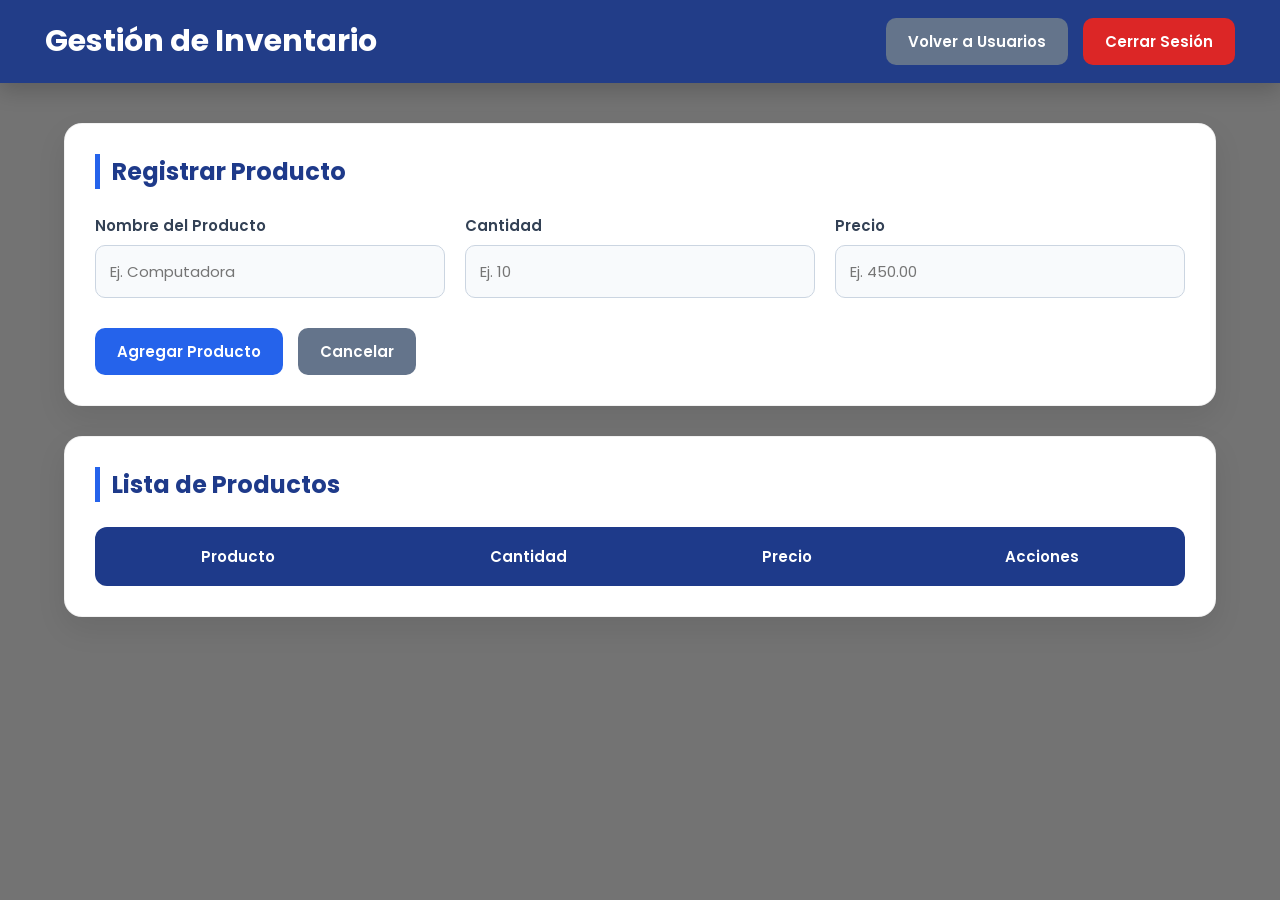
==== inventario.html @ bd46a233 "Proyecto" ====
<!DOCTYPE html>
<html lang="es">
<head>
    <meta charset="UTF-8">
    <meta name="viewport" content="width=device-width, initial-scale=1.0">
    <title>Inventario | Gestión de Inventario</title>
    <link rel="stylesheet" href="styles.css">
    <script src="main.js" defer></script>
    <link rel="icon" type="image/png" href="https://img.icons8.com/color/48/product.png">
</head>
<body id="inventario-body">
    <nav class="navbar">
        <div class="navbar-brand">Gestión de Inventario</div>
        <div class="navbar-nav">
            <a href="usuarios.html" class="btn btn-secondary">Volver a Usuarios</a>
            <button id="btnLogout" class="btn btn-danger">Cerrar Sesión</button>
        </div>
    </nav>
    
    <div class="container">
        <div class="card">
            <h3 id="formProductTitle">Registrar Producto</h3>
            <form id="productForm">
                <input type="hidden" id="productId">
                <div class="form-row">
                    <div class="form-group">
                        <label for="productNombre">Nombre del Producto</label>
                        <input type="text" id="productNombre" placeholder="Ej. Computadora" required>
                    </div>
                    <div class="form-group">
                        <label for="productCantidad">Cantidad</label>
                        <input type="number" id="productCantidad" placeholder="Ej. 10" min="0" required>
                    </div>
                    <div class="form-group">
                        <label for="productPrecio">Precio</label>
                        <input type="number" id="productPrecio" step="0.01" placeholder="Ej. 450.00" min="0" required>
                    </div>
                </div>
                <div class="form-actions">
                    <button type="submit" id="btnProductSubmit" class="btn btn-primary">Agregar Producto</button>
                    <button type="button" id="btnCancelProductEdit" class="btn btn-secondary hidden">Cancelar</button>
                </div>
            </form>
        </div>

        <div class="card table-card">
            <h3>Lista de Productos</h3>
            <div class="table-responsive">
                <table>
                    <thead>
                        <tr>
                            <th>Producto</th>
                            <th>Cantidad</th>
                            <th>Precio</th>
                            <th>Acciones</th>
                        </tr>
                    </thead>
                    <tbody id="productsTableBody"></tbody>
                </table>
            </div>
        </div>
    </div>
</body>
</html>
---- styles.css ----
@import url('https://fonts.googleapis.com/css2?family=Poppins:wght@300;400;500;600;700&display=swap');



*{
    margin:0;
    padding:0;
    box-sizing:border-box;
    font-family:'Poppins',sans-serif;
}

html{
    scroll-behavior:smooth;
}

body{
    background:#eef2f7;
    color:#333;
}



#login-body{
    min-height:100vh;
    display:flex;
    justify-content:center;
    align-items:center;
    background:
    linear-gradient(rgba(0,0,0,.55),rgba(0,0,0,.55)),
    url("https://images.unsplash.com/vector-1767642476302-37ba6d23c284?q=80&w=711&auto=format&fit=crop&ixlib=rb-4.1.0&ixid=M3wxMjA3fDB8MHxwaG90by1wYWdlfHx8fGVufDB8fHx8fA%3D%3D");
    background-size:cover;
    background-position:center;
    background-repeat:no-repeat;
}



#inventario-body{
    min-height:100vh;
    background:
    linear-gradient(rgba(0,0,0,.55),rgba(0,0,0,.55)),
    url("https://images.unsplash.com/photo-1517048676732-d65bc937f952?auto=format&fit=crop&w=1920&q=80");
    background-size:cover;
    background-position:center;
    background-attachment:fixed;
}


.login-card{
    width:420px;
    padding:40px;
    background:rgba(255,255,255,.92);
    border-radius:22px;
    border:1px solid rgba(37,99,235,.20);
    backdrop-filter:blur(18px);
    box-shadow:
        0 15px 35px rgba(37,99,235,.15),
        0 5px 10px rgba(0,0,0,.08);
    animation:fadeIn .8s ease;
}

@keyframes fadeIn{
    from{
        opacity:0;
        transform:translateY(30px);
    }
    to{
        opacity:1;
        transform:translateY(0);
    }
}


.login-header{
    text-align:center;
    margin-bottom:30px;
}

.login-header img{
    width:75px;
    margin-bottom:15px;
    transition:.4s;
}

.login-header img:hover{
    transform:rotate(10deg) scale(1.08);
}

.login-header h2{
    color:#1E3A8A;
    font-size:35px;
    font-weight:700;
    letter-spacing:1px;
}

.login-header p{
    color:#64748B;
    font-size:15px;
    margin-top:8px;
}


.alert-message{
    text-align:center;
    color:#DC2626;
    margin-bottom:18px;
}

.hidden{
    display:none;
}


.navbar{
    position:sticky;
    top:0;
    display:flex;
    justify-content:space-between;
    align-items:center;
    padding:18px 45px;
    background:rgba(30,58,138,.95);
    backdrop-filter:blur(12px);
    box-shadow:0 8px 20px rgba(0,0,0,.18);
    z-index:999;
}

.navbar-brand{
    font-size:30px;
    font-weight:700;
    color:white;
    cursor:pointer;
    transition:.35s;
}

.navbar-brand:hover{
    transform:scale(1.05);
    letter-spacing:2px;
}

.navbar-nav{
    display:flex;
    align-items:center;
    gap:15px;
}

.navbar-nav a{
    text-decoration:none;
}



.navbar .btn{
    transition:.35s;
}

.navbar .btn:hover{
    transform:translateY(-3px);
}



.container{
    width:90%;
    max-width:1250px;
    margin:40px auto;
}



.card{
    background:rgba(255,255,255,.95);
    border-radius:18px;
    padding:30px;
    margin-bottom:30px;
    box-shadow:0 10px 30px rgba(0,0,0,.08);
    transition:.35s;
    border:1px solid rgba(0,0,0,.05);
}

.card:hover{
    transform:translateY(-6px);
    box-shadow:0 20px 40px rgba(0,0,0,.15);
}

.card h3{
    color:#1e3a8a;
    font-size:24px;
    margin-bottom:25px;
    border-left:5px solid #2563eb;
    padding-left:12px;
}



.form-row{
    display:flex;
    gap:20px;
    flex-wrap:wrap;
}

.form-group{
    flex:1;
    display:flex;
    flex-direction:column;
    margin-bottom:20px;
}

.form-group label{
    font-size:15px;
    font-weight:600;
    color:#334155;
    margin-bottom:8px;
}

.form-group input,

.form-group select,

.form-group textarea{
    width:100%;
    padding:14px 16px;
    border-radius:10px;
    border:1px solid #d1d5db;
    background:#F8FAFC;
    outline:none;
    transition:.35s;
    font-size:15px;
    color:#1E293B;
}

.form-group textarea{
    resize:none;
}

.form-group input:focus,

.form-group select:focus,

.form-group textarea:focus{
    border-color:#2563EB;
    background:white;
    box-shadow:0 0 12px rgba(37,99,235,.20);
}



.form-actions{
    display:flex;
    gap:15px;
    margin-top:15px;
}

.btn{
    padding:13px 24px;
    border:none;
    border-radius:10px;
    cursor:pointer;
    font-size:15px;
    font-weight:600;
    transition:.35s;
    display:inline-flex;
    justify-content:center;
    align-items:center;
    gap:8px;
}

.btn:hover{
    transform:translateY(-3px);
}

.btn:active{
    transform:scale(.97);
}



.btn-primary{
    background:linear-gradient(135deg,#2563EB,#1D4ED8);
    color:white;
}

.btn-primary:hover{
    box-shadow:0 10px 20px rgba(37,99,235,.30);
}



.btn-secondary{
    background:#6b7280;
    color:white;
}

.btn-secondary:hover{
    background:#4b5563;
}



.btn-danger{
    background:#dc2626;
    color:white;
}

.btn-danger:hover{
    background:#b91c1c;
}



.btn-warning{
    background:#f59e0b;
    color:white;
}

.btn-warning:hover{
    background:#d97706;
}



.btn-success{
    background:#16a34a;
    color:white;
}

.btn-success:hover{
    background:#15803d;
}



.btn-block{
    width:100%;
}


hr{
    border:none;
    height:1px;
    background:#e5e7eb;
    margin:25px 0;
}

.table-card{
    overflow:hidden;
}

.table-responsive{
    overflow-x:auto;
    border-radius:12px;
}

table{
    width:100%;
    border-collapse:collapse;
    background:white;
}

thead{
    background:#1e3a8a;
    color:white;
}

thead th{
    padding:18px;
    font-size:15px;
    font-weight:600;
}

tbody td{
    padding:16px;
    border-bottom:1px solid #e5e7eb;
    text-align:center;
    transition:.30s;
}

tbody tr{
    transition:.30s;
}

tbody tr:nth-child(even){
    background:#f8fafc;
}

tbody tr:hover{
    background:#dbeafe;
    transform:scale(1.01);
}

td button{
    margin:3px;
}



.search-box{
    display:flex;
    justify-content:flex-end;
    margin-bottom:20px;
}

.search-box input{
    width:320px;
    padding:12px 18px;
    border-radius:30px;
    border:1px solid #d1d5db;
    outline:none;
    transition:.35s;
}

.search-box input:focus{
    width:380px;
    border-color:#2563eb;
    box-shadow:0 0 10px rgba(37,99,235,.25);
}



.badge{
    padding:6px 12px;
    border-radius:20px;
    font-size:13px;
    font-weight:600;
}

.badge-success{
    background:#dcfce7;
    color:#166534;
}

.badge-danger{
    background:#fee2e2;
    color:#991b1b;
}

.badge-warning{
    background:#fef3c7;
    color:#92400e;
}



::-webkit-scrollbar{
    width:10px;
}

::-webkit-scrollbar-thumb{
    background:#2563eb;
    border-radius:20px;
}

::-webkit-scrollbar-track{
    background:#f1f5f9;
}


.fade{
    animation:fade .5s ease;
}

@keyframes fade{
    from{
        opacity:0;
        transform:translateY(15px);
    }

    to{
        opacity:1;
        transform:translateY(0);
    }
}

.scale:hover{
    transform:scale(1.05);
}



.footer{
    text-align:center;
    padding:20px;
    color:#6b7280;
    font-size:14px;
}



@media(max-width:992px){
    .container{
        width:95%;
    }
}

@media(max-width:768px){
    .navbar{
        flex-direction:column;
        gap:15px;
        padding:20px;
    }
    .navbar-brand{
        font-size:24px;
    }

    .navbar-nav{
        width:100%;
        display:flex;
        flex-wrap:wrap;
        justify-content:center;
    }
    .form-row{
        flex-direction:column;
    }

    .form-actions{
        flex-direction:column;
    }

    .btn{
        width:100%;
    }
    .search-box{
        justify-content:center;
    }
    .search-box input{
        width:100%;
    }

}

@media(max-width:500px){
    .login-card{
        width:92%;
        padding:30px;
    }

    .login-header h2{
        font-size:28px;
    }

    .card{
        padding:20px;
    }
    th,
    td{
        padding:12px;
        font-size:13px;
    }
}



#usuarios-body{
    min-height:100vh;
    background:
    linear-gradient(rgba(0,0,0,.55),rgba(0,0,0,.55)),
    url("https://images.unsplash.com/photo-1497366754035-f200968a6e72?auto=format&fit=crop&w=1920&q=80");
    background-size:cover;
    background-position:center;
    background-attachment:fixed;

}

.container{
    width:90%;
    max-width:1250px;
    margin:40px auto;
}

.card{
    background:white;
    border-radius:18px;
    padding:30px;
    margin-bottom:30px;
    box-shadow:0 12px 30px rgba(0,0,0,.08);
    transition:.35s;
}

.card:hover{
    transform:translateY(-5px);
    box-shadow:0 20px 40px rgba(0,0,0,.15);
}

.card h3{
    color:#1E3A8A;
    margin-bottom:25px;
    border-left:5px solid #2563EB;
    padding-left:12px;
}



.form-row{
    display:flex;
    gap:20px;
    flex-wrap:wrap;
}

.form-group{
    flex:1;
    display:flex;
    flex-direction:column;
    margin-bottom:20px;
}

.form-group label{
    font-weight:600;
    color:#334155;
    margin-bottom:8px;
}

.form-group input,
.form-group select{
    padding:14px;
    border:1px solid #CBD5E1;
    border-radius:10px;
    outline:none;
    background:#F8FAFC;
    transition:.30s;
}

.form-group input:focus,
.form-group select:focus{
    border-color:#2563EB;
    background:white;
    box-shadow:0 0 10px rgba(37,99,235,.20);
}



.form-actions{
    display:flex;
    gap:15px;
    margin-top:10px;
}

.btn{
    padding:12px 22px;
    border:none;
    border-radius:10px;
    cursor:pointer;
    font-weight:600;
    transition:.3s;
}

.btn-primary{
    background:#2563EB;
    color:white;
}

.btn-primary:hover{
    background:#1D4ED8;
    transform:translateY(-2px);
}

.btn-secondary{
    background:#64748B;
    color:white;
}

.btn-secondary:hover{
    background:#475569;
}

.btn-danger{
    background:#DC2626;
    color:white;
}

.btn-danger:hover{
    background:#B91C1C;
}



.table-responsive{
    overflow-x:auto;
}

table{
    width:100%;
    border-collapse:collapse;
}

thead{
    background:#1E3A8A;
    color:white;
}

th{
    padding:16px;
}

td{
    padding:15px;
    border-bottom:1px solid #E2E8F0;
    text-align:center;
}

tbody tr{
    transition:.3s;
}

tbody tr:nth-child(even){
    background:#F8FAFC;
}

tbody tr:hover{
    background:#DBEAFE;
}



@media(max-width:768px){
    .form-row{
        flex-direction:column;
    }
    .form-actions{
        flex-direction:column;
    }
    .btn{
        width:100%;
    }
}
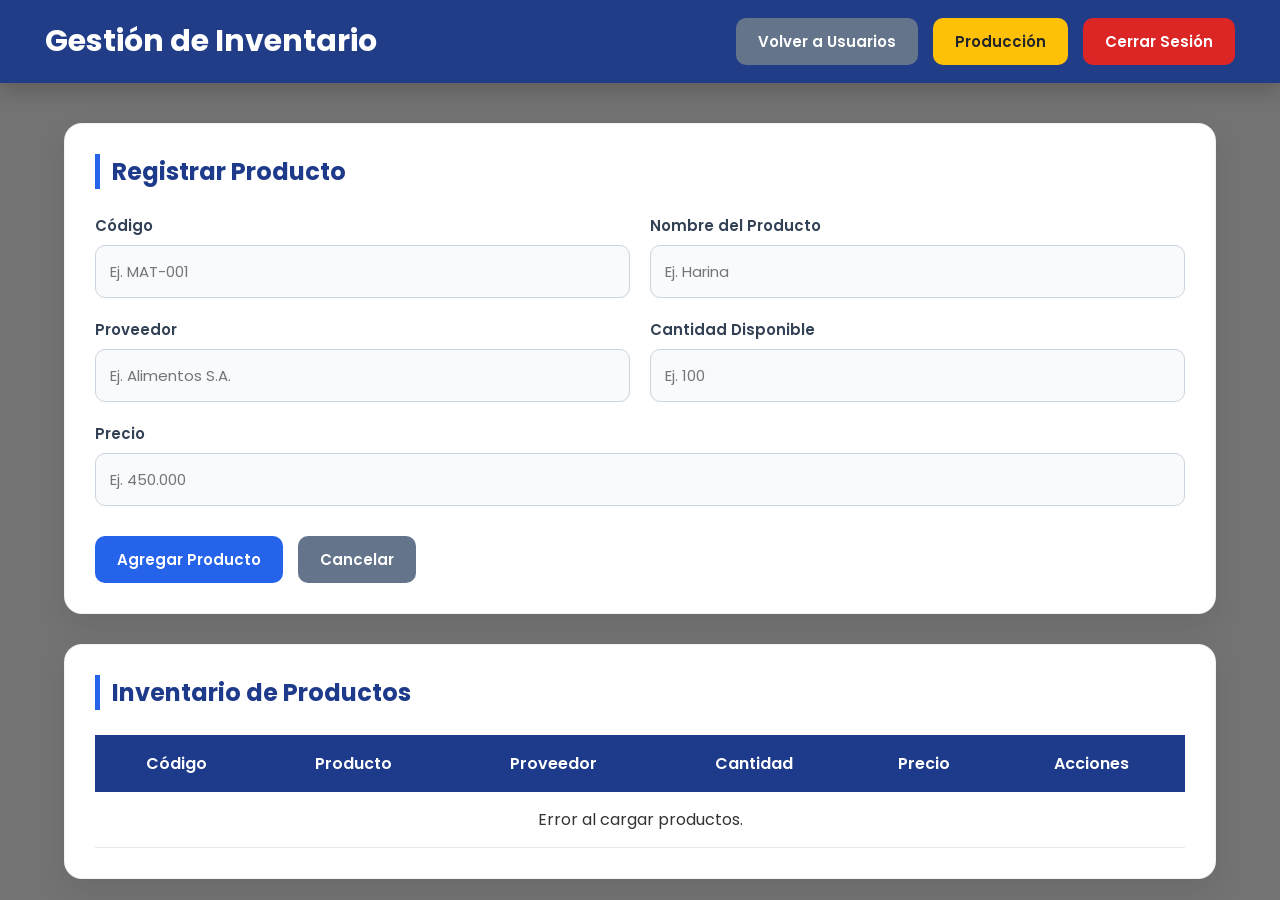
==== commit 6a27b7ef: "Proyecto" ====
--- a/inventario.html
+++ b/inventario.html
@@ -4,61 +4,185 @@
     <meta charset="UTF-8">
     <meta name="viewport" content="width=device-width, initial-scale=1.0">
     <title>Inventario | Gestión de Inventario</title>
+
     <link rel="stylesheet" href="styles.css">
-    <script src="main.js" defer></script>
+    <script src="inventario.js" defer></script>
+
     <link rel="icon" type="image/png" href="https://img.icons8.com/color/48/product.png">
 </head>
+
 <body id="inventario-body">
+
     <nav class="navbar">
-        <div class="navbar-brand">Gestión de Inventario</div>
+
+        <div class="navbar-brand">
+            Gestión de Inventario
+        </div>
+
         <div class="navbar-nav">
-            <a href="usuarios.html" class="btn btn-secondary">Volver a Usuarios</a>
-            <button id="btnLogout" class="btn btn-danger">Cerrar Sesión</button>
+
+            <a href="usuarios.html" class="btn btn-secondary">
+                Volver a Usuarios
+            </a>
+
+            <a href="produccion.html" class="btn btn-production">
+                Producción
+            </a>
+
+            <button
+                type="button"
+                id="btnLogout"
+                class="btn btn-danger">
+                Cerrar Sesión
+            </button>
+
         </div>
+
     </nav>
-    
+
     <div class="container">
+
         <div class="card">
-            <h3 id="formProductTitle">Registrar Producto</h3>
+
+            <h3 id="formProductTitle">
+                Registrar Producto
+            </h3>
+
             <form id="productForm">
+
                 <input type="hidden" id="productId">
+
                 <div class="form-row">
+
                     <div class="form-group">
-                        <label for="productNombre">Nombre del Producto</label>
-                        <input type="text" id="productNombre" placeholder="Ej. Computadora" required>
+                        <label for="productCodigo">
+                            Código
+                        </label>
+
+                        <input
+                            type="text"
+                            id="productCodigo"
+                            placeholder="Ej. MAT-001"
+                            required>
                     </div>
+
                     <div class="form-group">
-                        <label for="productCantidad">Cantidad</label>
-                        <input type="number" id="productCantidad" placeholder="Ej. 10" min="0" required>
+                        <label for="productNombre">
+                            Nombre del Producto
+                        </label>
+
+                        <input
+                            type="text"
+                            id="productNombre"
+                            placeholder="Ej. Harina"
+                            required>
                     </div>
+
+                </div>
+
+                <div class="form-row">
+
                     <div class="form-group">
-                        <label for="productPrecio">Precio</label>
-                        <input type="number" id="productPrecio" step="0.01" placeholder="Ej. 450.00" min="0" required>
+                        <label for="productProveedor">
+                            Proveedor
+                        </label>
+
+                        <input
+                            type="text"
+                            id="productProveedor"
+                            placeholder="Ej. Alimentos S.A."
+                            required>
                     </div>
+
+                    <div class="form-group">
+                        <label for="productCantidad">
+                            Cantidad Disponible
+                        </label>
+
+                        <input
+                            type="number"
+                            id="productCantidad"
+                            placeholder="Ej. 100"
+                            min="0"
+                            required>
+                    </div>
+
                 </div>
+
+                <div class="form-row">
+
+                    <div class="form-group">
+                        <label for="productPrecio">
+                            Precio
+                        </label>
+
+                        <input
+                            type="number"
+                            id="productPrecio"
+                            placeholder="Ej. 450.000"
+                            min="0"
+                            step="1"
+                            required>
+                    </div>
+
+                </div>
+
                 <div class="form-actions">
-                    <button type="submit" id="btnProductSubmit" class="btn btn-primary">Agregar Producto</button>
-                    <button type="button" id="btnCancelProductEdit" class="btn btn-secondary hidden">Cancelar</button>
+
+                    <button
+                        type="submit"
+                        id="btnProductSubmit"
+                        class="btn btn-primary">
+                        Agregar Producto
+                    </button>
+
+                    <button
+                        type="button"
+                        id="btnCancelProductEdit"
+                        class="btn btn-secondary hidden">
+                        Cancelar
+                    </button>
+
                 </div>
+
             </form>
+
         </div>
 
         <div class="card table-card">
-            <h3>Lista de Productos</h3>
+
+            <h3>
+                Inventario de Productos
+            </h3>
+
             <div class="table-responsive">
+
                 <table>
+
                     <thead>
+
                         <tr>
+
+                            <th>Código</th>
                             <th>Producto</th>
+                            <th>Proveedor</th>
                             <th>Cantidad</th>
                             <th>Precio</th>
                             <th>Acciones</th>
+
                         </tr>
+
                     </thead>
+
                     <tbody id="productsTableBody"></tbody>
+
                 </table>
+
             </div>
+
         </div>
+
     </div>
+
 </body>
 </html>
--- a/styles.css
+++ b/styles.css
@@ -237,9 +237,9 @@
 .form-group select:focus,
 
 .form-group textarea:focus{
-    border-color:#2563EB;
+    border-color:#f59e0b;
+    box-shadow:0 0 12px rgba(245,158,11,.30);
     background:white;
-    box-shadow:0 0 12px rgba(37,99,235,.20);
 }
 
 
@@ -294,7 +294,17 @@
     background:#4b5563;
 }
 
-
+.btn-production{
+    background:#ffc107;
+    color:#212529;
+    border:none;
+    transition:.3s;
+}
+
+.btn-production:hover{
+    background:#e0a800;
+    transform:translateY(-2px);
+}
 
 .btn-danger{
     background:#dc2626;
@@ -347,44 +357,37 @@
 
 .table-responsive{
     overflow-x:auto;
-    border-radius:12px;
 }
 
 table{
     width:100%;
     border-collapse:collapse;
-    background:white;
 }
 
 thead{
-    background:#1e3a8a;
-    color:white;
+    background:#1E3A8A;
+    color:#fff;
 }
 
 thead th{
-    padding:18px;
-    font-size:15px;
+    padding:16px;
     font-weight:600;
+    text-align:center;
 }
 
 tbody td{
-    padding:16px;
-    border-bottom:1px solid #e5e7eb;
+    padding:15px;
     text-align:center;
-    transition:.30s;
-}
-
-tbody tr{
-    transition:.30s;
+    border-bottom:1px solid #E5E7EB;
 }
 
 tbody tr:nth-child(even){
-    background:#f8fafc;
+    background:#F8FAFC;
 }
 
 tbody tr:hover{
-    background:#dbeafe;
-    transform:scale(1.01);
+    background:#DBEAFE;
+    transition:.3s;
 }
 
 td button{
@@ -620,9 +623,9 @@
 
 .form-group input:focus,
 .form-group select:focus{
-    border-color:#2563EB;
+    border-color:#f59e0b;
+    box-shadow:0 0 12px rgba(245,158,11,.30);
     background:white;
-    box-shadow:0 0 10px rgba(37,99,235,.20);
 }
 
 
@@ -720,4 +723,92 @@
     .btn{
         width:100%;
     }
+}
+
+#produccion-body{
+    min-height:100vh;
+    background:
+    linear-gradient(rgba(0,0,0,.55),rgba(0,0,0,.55)),
+    url("https://images.unsplash.com/photo-1717386255773-1e3037c81788?q=80&w=1170&auto=format&fit=crop&ixlib=rb-4.1.0&ixid=M3wxMjA3fDB8MHxwaG90by1wYWdlfHx8fGVufDB8fHx8fA%3D%3D");
+    background-size:cover;
+    background-position:center;
+    background-attachment:fixed;
+}
+
+#productionForm{
+    margin-top:20px;
+}
+
+#productionForm select,
+#productionForm input{
+    width:100%;
+    padding:13px 15px;
+    border:1px solid #d1d5db;
+    border-radius:10px;
+    outline:none;
+    font-size:15px;
+    transition:.3s;
+    background:#fff;
+}
+
+#productionForm select:focus,
+#productionForm input:focus{
+    border-color:#f59e0b;
+    box-shadow:0 0 12px rgba(245,158,11,.30);
+}
+
+#productionSummary{
+    margin-top:20px;
+    padding:25px;
+    background:#fff8e1;
+    border-left:6px solid #f59e0b;
+    border-radius:12px;
+    color:#374151;
+    line-height:1.8;
+    font-size:15px;
+}
+
+#productionSummary h4{
+    color:#d97706;
+    margin-bottom:12px;
+}
+
+#productionSummary strong{
+    color:#92400e;
+}
+
+#productionTableBody tr{
+    transition:.30s;
+}
+
+#productionTableBody tr:hover{
+    background:#fff7d6;
+}
+
+#productionCode{
+    background:#f3f4f6;
+    color:#6b7280;
+    font-weight:600;
+}
+
+#formProductionTitle{
+    color:#d97706;
+    font-size:30px;
+    margin-bottom:10px;
+}
+
+#btnProductionSubmit{
+    min-width:220px;
+}
+
+@media(max-width:768px){
+
+    #productionSummary{
+        padding:18px;
+    }
+
+    #btnProductionSubmit{
+        width:100%;
+    }
+
 }
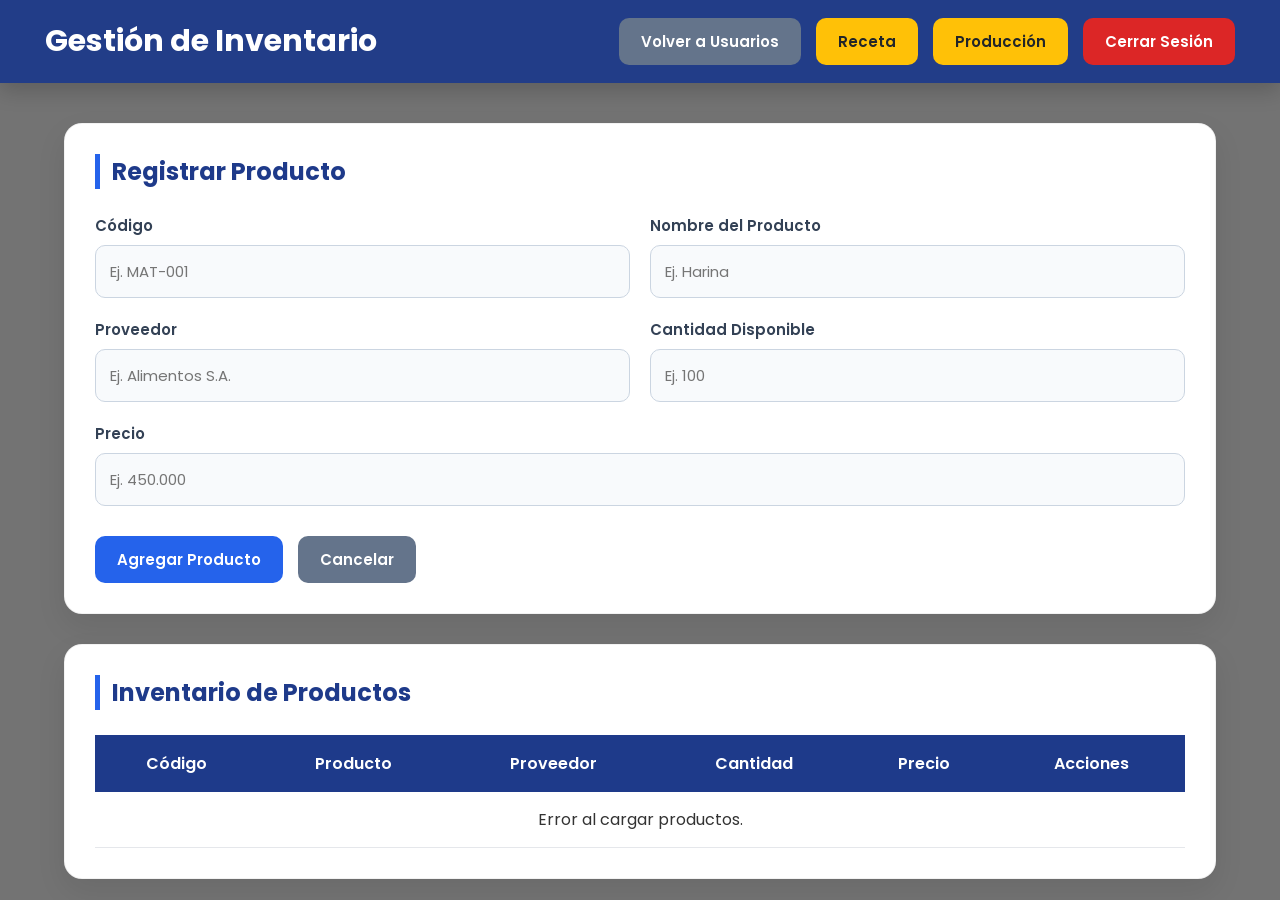
==== commit e5306771: "Proyecto sin terminar" ====
--- a/inventario.html
+++ b/inventario.html
@@ -5,7 +5,7 @@
     <meta name="viewport" content="width=device-width, initial-scale=1.0">
     <title>Inventario | Gestión de Inventario</title>
 
-    <link rel="stylesheet" href="styles.css">
+    <link rel="stylesheet" href="css/styles.css">
     <script src="inventario.js" defer></script>
 
     <link rel="icon" type="image/png" href="https://img.icons8.com/color/48/product.png">
@@ -24,10 +24,13 @@
             <a href="usuarios.html" class="btn btn-secondary">
                 Volver a Usuarios
             </a>
-
+            <a href="receta.html" class="btn btn-production">Receta</a>
+            
             <a href="produccion.html" class="btn btn-production">
                 Producción
             </a>
+
+
 
             <button
                 type="button"
--- a/css/styles.css
+++ b/css/styles.css
@@ -0,0 +1,889 @@
+@import url('https://fonts.googleapis.com/css2?family=Poppins:wght@300;400;500;600;700&display=swap');
+
+
+
+*{
+    margin:0;
+    padding:0;
+    box-sizing:border-box;
+    font-family:'Poppins',sans-serif;
+}
+
+html{
+    scroll-behavior:smooth;
+}
+
+body{
+    background:#eef2f7;
+    color:#333;
+}
+
+
+
+#login-body{
+    min-height:100vh;
+    display:flex;
+    justify-content:center;
+    align-items:center;
+    background:
+    linear-gradient(rgba(0,0,0,.55),rgba(0,0,0,.55)),
+    url("https://images.unsplash.com/vector-1767642476302-37ba6d23c284?q=80&w=711&auto=format&fit=crop&ixlib=rb-4.1.0&ixid=M3wxMjA3fDB8MHxwaG90by1wYWdlfHx8fGVufDB8fHx8fA%3D%3D");
+    background-size:cover;
+    background-position:center;
+    background-repeat:no-repeat;
+}
+
+
+
+#inventario-body{
+    min-height:100vh;
+    background:
+    linear-gradient(rgba(0,0,0,.55),rgba(0,0,0,.55)),
+    url("https://images.unsplash.com/photo-1517048676732-d65bc937f952?auto=format&fit=crop&w=1920&q=80");
+    background-size:cover;
+    background-position:center;
+    background-attachment:fixed;
+}
+
+
+.login-card{
+    width:420px;
+    padding:40px;
+    background:rgba(255,255,255,.92);
+    border-radius:22px;
+    border:1px solid rgba(37,99,235,.20);
+    backdrop-filter:blur(18px);
+    box-shadow:
+        0 15px 35px rgba(37,99,235,.15),
+        0 5px 10px rgba(0,0,0,.08);
+    animation:fadeIn .8s ease;
+}
+
+@keyframes fadeIn{
+    from{
+        opacity:0;
+        transform:translateY(30px);
+    }
+    to{
+        opacity:1;
+        transform:translateY(0);
+    }
+}
+
+
+.login-header{
+    text-align:center;
+    margin-bottom:30px;
+}
+
+.login-header img{
+    width:75px;
+    margin-bottom:15px;
+    transition:.4s;
+}
+
+.login-header img:hover{
+    transform:rotate(10deg) scale(1.08);
+}
+
+.login-header h2{
+    color:#1E3A8A;
+    font-size:35px;
+    font-weight:700;
+    letter-spacing:1px;
+}
+
+.login-header p{
+    color:#64748B;
+    font-size:15px;
+    margin-top:8px;
+}
+
+
+.alert-message{
+    text-align:center;
+    color:#DC2626;
+    margin-bottom:18px;
+}
+
+.hidden{
+    display:none;
+}
+
+
+.navbar{
+    position:sticky;
+    top:0;
+    display:flex;
+    justify-content:space-between;
+    align-items:center;
+    padding:18px 45px;
+    background:rgba(30,58,138,.95);
+    backdrop-filter:blur(12px);
+    box-shadow:0 8px 20px rgba(0,0,0,.18);
+    z-index:999;
+}
+
+.navbar-brand{
+    font-size:30px;
+    font-weight:700;
+    color:white;
+    cursor:pointer;
+    transition:.35s;
+}
+
+.navbar-brand:hover{
+    transform:scale(1.05);
+    letter-spacing:2px;
+}
+
+.navbar-nav{
+    display:flex;
+    align-items:center;
+    gap:15px;
+}
+
+.navbar-nav a{
+    text-decoration:none;
+}
+
+
+
+.navbar .btn{
+    transition:.35s;
+}
+
+.navbar .btn:hover{
+    transform:translateY(-3px);
+}
+
+
+
+.container{
+    width:90%;
+    max-width:1250px;
+    margin:40px auto;
+}
+
+
+
+.card{
+    background:rgba(255,255,255,.95);
+    border-radius:18px;
+    padding:30px;
+    margin-bottom:30px;
+    box-shadow:0 10px 30px rgba(0,0,0,.08);
+    transition:.35s;
+    border:1px solid rgba(0,0,0,.05);
+}
+
+.card:hover{
+    transform:translateY(-6px);
+    box-shadow:0 20px 40px rgba(0,0,0,.15);
+}
+
+.card h3{
+    color:#1e3a8a;
+    font-size:24px;
+    margin-bottom:25px;
+    border-left:5px solid #2563eb;
+    padding-left:12px;
+}
+
+
+
+.form-row{
+    display:flex;
+    gap:20px;
+    flex-wrap:wrap;
+}
+
+.form-group{
+    flex:1;
+    display:flex;
+    flex-direction:column;
+    margin-bottom:20px;
+}
+
+.form-group label{
+    font-size:15px;
+    font-weight:600;
+    color:#334155;
+    margin-bottom:8px;
+}
+
+.form-group input,
+
+.form-group select,
+
+.form-group textarea{
+    width:100%;
+    padding:14px 16px;
+    border-radius:10px;
+    border:1px solid #d1d5db;
+    background:#F8FAFC;
+    outline:none;
+    transition:.35s;
+    font-size:15px;
+    color:#1E293B;
+}
+
+.form-group textarea{
+    resize:none;
+}
+
+.form-group input:focus,
+
+.form-group select:focus,
+
+.form-group textarea:focus{
+    border-color:#f59e0b;
+    box-shadow:0 0 12px rgba(245,158,11,.30);
+    background:white;
+}
+
+
+
+.form-actions{
+    display:flex;
+    gap:15px;
+    margin-top:15px;
+}
+
+.btn{
+    padding:13px 24px;
+    border:none;
+    border-radius:10px;
+    cursor:pointer;
+    font-size:15px;
+    font-weight:600;
+    transition:.35s;
+    display:inline-flex;
+    justify-content:center;
+    align-items:center;
+    gap:8px;
+}
+
+.btn:hover{
+    transform:translateY(-3px);
+}
+
+.btn:active{
+    transform:scale(.97);
+}
+
+
+
+.btn-primary{
+    background:linear-gradient(135deg,#2563EB,#1D4ED8);
+    color:white;
+}
+
+.btn-primary:hover{
+    box-shadow:0 10px 20px rgba(37,99,235,.30);
+}
+
+
+
+.btn-secondary{
+    background:#6b7280;
+    color:white;
+}
+
+.btn-secondary:hover{
+    background:#4b5563;
+}
+
+.btn-production{
+    background:#ffc107;
+    color:#212529;
+    border:none;
+    transition:.3s;
+}
+
+.btn-production:hover{
+    background:#e0a800;
+    transform:translateY(-2px);
+}
+
+.btn-danger{
+    background:#dc2626;
+    color:white;
+}
+
+.btn-danger:hover{
+    background:#b91c1c;
+}
+
+
+
+.btn-warning{
+    background:#f59e0b;
+    color:white;
+}
+
+.btn-warning:hover{
+    background:#d97706;
+}
+
+
+
+.btn-success{
+    background:#16a34a;
+    color:white;
+}
+
+.btn-success:hover{
+    background:#15803d;
+}
+
+
+
+.btn-block{
+    width:100%;
+}
+
+
+hr{
+    border:none;
+    height:1px;
+    background:#e5e7eb;
+    margin:25px 0;
+}
+
+.table-card{
+    overflow:hidden;
+}
+
+.table-responsive{
+    overflow-x:auto;
+}
+
+table{
+    width:100%;
+    border-collapse:collapse;
+}
+
+thead{
+    background:#1E3A8A;
+    color:#fff;
+}
+
+thead th{
+    padding:16px;
+    font-weight:600;
+    text-align:center;
+}
+
+tbody td{
+    padding:15px;
+    text-align:center;
+    border-bottom:1px solid #E5E7EB;
+}
+
+tbody tr:nth-child(even){
+    background:#F8FAFC;
+}
+
+tbody tr:hover{
+    background:#DBEAFE;
+    transition:.3s;
+}
+
+td button{
+    margin:3px;
+}
+
+
+
+.search-box{
+    display:flex;
+    justify-content:flex-end;
+    margin-bottom:20px;
+}
+
+.search-box input{
+    width:320px;
+    padding:12px 18px;
+    border-radius:30px;
+    border:1px solid #d1d5db;
+    outline:none;
+    transition:.35s;
+}
+
+.search-box input:focus{
+    width:380px;
+    border-color:#2563eb;
+    box-shadow:0 0 10px rgba(37,99,235,.25);
+}
+
+
+
+.badge{
+    padding:6px 12px;
+    border-radius:20px;
+    font-size:13px;
+    font-weight:600;
+}
+
+.badge-success{
+    background:#dcfce7;
+    color:#166534;
+}
+
+.badge-danger{
+    background:#fee2e2;
+    color:#991b1b;
+}
+
+.badge-warning{
+    background:#fef3c7;
+    color:#92400e;
+}
+
+
+
+::-webkit-scrollbar{
+    width:10px;
+}
+
+::-webkit-scrollbar-thumb{
+    background:#2563eb;
+    border-radius:20px;
+}
+
+::-webkit-scrollbar-track{
+    background:#f1f5f9;
+}
+
+
+.fade{
+    animation:fade .5s ease;
+}
+
+@keyframes fade{
+    from{
+        opacity:0;
+        transform:translateY(15px);
+    }
+
+    to{
+        opacity:1;
+        transform:translateY(0);
+    }
+}
+
+.scale:hover{
+    transform:scale(1.05);
+}
+
+
+
+.footer{
+    text-align:center;
+    padding:20px;
+    color:#6b7280;
+    font-size:14px;
+}
+
+
+
+@media(max-width:992px){
+    .container{
+        width:95%;
+    }
+}
+
+@media(max-width:768px){
+    .navbar{
+        flex-direction:column;
+        gap:15px;
+        padding:20px;
+    }
+    .navbar-brand{
+        font-size:24px;
+    }
+
+    .navbar-nav{
+        width:100%;
+        display:flex;
+        flex-wrap:wrap;
+        justify-content:center;
+    }
+    .form-row{
+        flex-direction:column;
+    }
+
+    .form-actions{
+        flex-direction:column;
+    }
+
+    .btn{
+        width:100%;
+    }
+    .search-box{
+        justify-content:center;
+    }
+    .search-box input{
+        width:100%;
+    }
+
+}
+
+@media(max-width:500px){
+    .login-card{
+        width:92%;
+        padding:30px;
+    }
+
+    .login-header h2{
+        font-size:28px;
+    }
+
+    .card{
+        padding:20px;
+    }
+    th,
+    td{
+        padding:12px;
+        font-size:13px;
+    }
+}
+
+
+
+#usuarios-body{
+    min-height:100vh;
+    background:
+    linear-gradient(rgba(0,0,0,.55),rgba(0,0,0,.55)),
+    url("https://images.unsplash.com/photo-1497366754035-f200968a6e72?auto=format&fit=crop&w=1920&q=80");
+    background-size:cover;
+    background-position:center;
+    background-attachment:fixed;
+
+}
+
+.container{
+    width:90%;
+    max-width:1250px;
+    margin:40px auto;
+}
+
+.card{
+    background:white;
+    border-radius:18px;
+    padding:30px;
+    margin-bottom:30px;
+    box-shadow:0 12px 30px rgba(0,0,0,.08);
+    transition:.35s;
+}
+
+.card:hover{
+    transform:translateY(-5px);
+    box-shadow:0 20px 40px rgba(0,0,0,.15);
+}
+
+.card h3{
+    color:#1E3A8A;
+    margin-bottom:25px;
+    border-left:5px solid #2563EB;
+    padding-left:12px;
+}
+
+
+
+.form-row{
+    display:flex;
+    gap:20px;
+    flex-wrap:wrap;
+}
+
+.form-group{
+    flex:1;
+    display:flex;
+    flex-direction:column;
+    margin-bottom:20px;
+}
+
+.form-group label{
+    font-weight:600;
+    color:#334155;
+    margin-bottom:8px;
+}
+
+.form-group input,
+.form-group select{
+    padding:14px;
+    border:1px solid #CBD5E1;
+    border-radius:10px;
+    outline:none;
+    background:#F8FAFC;
+    transition:.30s;
+}
+
+.form-group input:focus,
+.form-group select:focus{
+    border-color:#f59e0b;
+    box-shadow:0 0 12px rgba(245,158,11,.30);
+    background:white;
+}
+
+
+
+.form-actions{
+    display:flex;
+    gap:15px;
+    margin-top:10px;
+}
+
+.btn{
+    padding:12px 22px;
+    border:none;
+    border-radius:10px;
+    cursor:pointer;
+    font-weight:600;
+    transition:.3s;
+}
+
+.btn-primary{
+    background:#2563EB;
+    color:white;
+}
+
+.btn-primary:hover{
+    background:#1D4ED8;
+    transform:translateY(-2px);
+}
+
+.btn-secondary{
+    background:#64748B;
+    color:white;
+}
+
+.btn-secondary:hover{
+    background:#475569;
+}
+
+.btn-danger{
+    background:#DC2626;
+    color:white;
+}
+
+.btn-danger:hover{
+    background:#B91C1C;
+}
+
+
+
+.table-responsive{
+    overflow-x:auto;
+}
+
+table{
+    width:100%;
+    border-collapse:collapse;
+}
+
+thead{
+    background:#1E3A8A;
+    color:white;
+}
+
+th{
+    padding:16px;
+}
+
+td{
+    padding:15px;
+    border-bottom:1px solid #E2E8F0;
+    text-align:center;
+}
+
+tbody tr{
+    transition:.3s;
+}
+
+tbody tr:nth-child(even){
+    background:#F8FAFC;
+}
+
+tbody tr:hover{
+    background:#DBEAFE;
+}
+
+
+
+@media(max-width:768px){
+    .form-row{
+        flex-direction:column;
+    }
+    .form-actions{
+        flex-direction:column;
+    }
+    .btn{
+        width:100%;
+    }
+}
+
+#produccion-body{
+    min-height:100vh;
+    background:
+    linear-gradient(rgba(0,0,0,.55),rgba(0,0,0,.55)),
+    url("https://images.unsplash.com/photo-1717386255773-1e3037c81788?q=80&w=1170&auto=format&fit=crop&ixlib=rb-4.1.0&ixid=M3wxMjA3fDB8MHxwaG90by1wYWdlfHx8fGVufDB8fHx8fA%3D%3D");
+    background-size:cover;
+    background-position:center;
+    background-attachment:fixed;
+}
+
+#productionForm{
+    margin-top:20px;
+}
+
+#productionForm select,
+#productionForm input{
+    width:100%;
+    padding:13px 15px;
+    border:1px solid #d1d5db;
+    border-radius:10px;
+    outline:none;
+    font-size:15px;
+    transition:.3s;
+    background:#fff;
+}
+
+#productionForm select:focus,
+#productionForm input:focus{
+    border-color:#f59e0b;
+    box-shadow:0 0 12px rgba(245,158,11,.30);
+}
+
+#productionSummary{
+    margin-top:20px;
+    padding:25px;
+    background:#fff8e1;
+    border-left:6px solid #f59e0b;
+    border-radius:12px;
+    color:#374151;
+    line-height:1.8;
+    font-size:15px;
+}
+
+#productionSummary h4{
+    color:#d97706;
+    margin-bottom:12px;
+}
+
+#productionSummary strong{
+    color:#92400e;
+}
+
+#productionTableBody tr{
+    transition:.30s;
+}
+
+#productionTableBody tr:hover{
+    background:#fff7d6;
+}
+
+#productionCode{
+    background:#f3f4f6;
+    color:#6b7280;
+    font-weight:600;
+}
+
+#formProductionTitle{
+    color:#d97706;
+    font-size:30px;
+    margin-bottom:10px;
+}
+
+#btnProductionSubmit{
+    min-width:220px;
+}
+
+@media(max-width:768px){
+
+    #productionSummary{
+        padding:18px;
+    }
+
+    #btnProductionSubmit{
+        width:100%;
+    }
+
+}
+
+#receta-body{
+    min-height:100vh;
+    background:
+    linear-gradient(rgba(0,0,0,.55),rgba(0,0,0,.55)),
+    url("https://images.unsplash.com/photo-1556911220-bff31c812dba?auto=format&fit=crop&w=1920&q=80");
+    background-size:cover;
+    background-position:center;
+    background-attachment:fixed;
+}
+
+.recipe-title{
+    color:#1e3a8a;
+    font-size:22px;
+    font-weight:700;
+    margin-bottom:20px;
+}
+
+.recipe-card{
+    background:rgba(255,255,255,.96);
+    border-radius:18px;
+    padding:30px;
+    box-shadow:0 15px 35px rgba(0,0,0,.12);
+    border:1px solid rgba(37,99,235,.10);
+}
+
+.recipe-card h4{
+    color:#1e3a8a;
+    margin:20px 0 15px;
+    font-size:18px;
+    font-weight:600;
+}
+
+#recipeTableBody td,
+#recipesTableBody td{
+    vertical-align:middle;
+}
+
+#recipeTableBody tr:hover,
+#recipesTableBody tr:hover{
+    background:#dbeafe;
+}
+
+#recipeMaterial,
+#recipeProduct,
+#recipeQuantity{
+    width:100%;
+}
+
+.recipe-actions{
+    display:flex;
+    gap:12px;
+    margin-top:20px;
+}
+
+.recipe-actions .btn{
+    flex:1;
+}
+
+#btnAddMaterial{
+    margin-top:30px;
+}
+
+@media(max-width:768px){
+
+    .recipe-actions{
+        flex-direction:column;
+    }
+
+    #btnAddMaterial{
+        width:100%;
+        margin-top:10px;
+    }
+
+}
